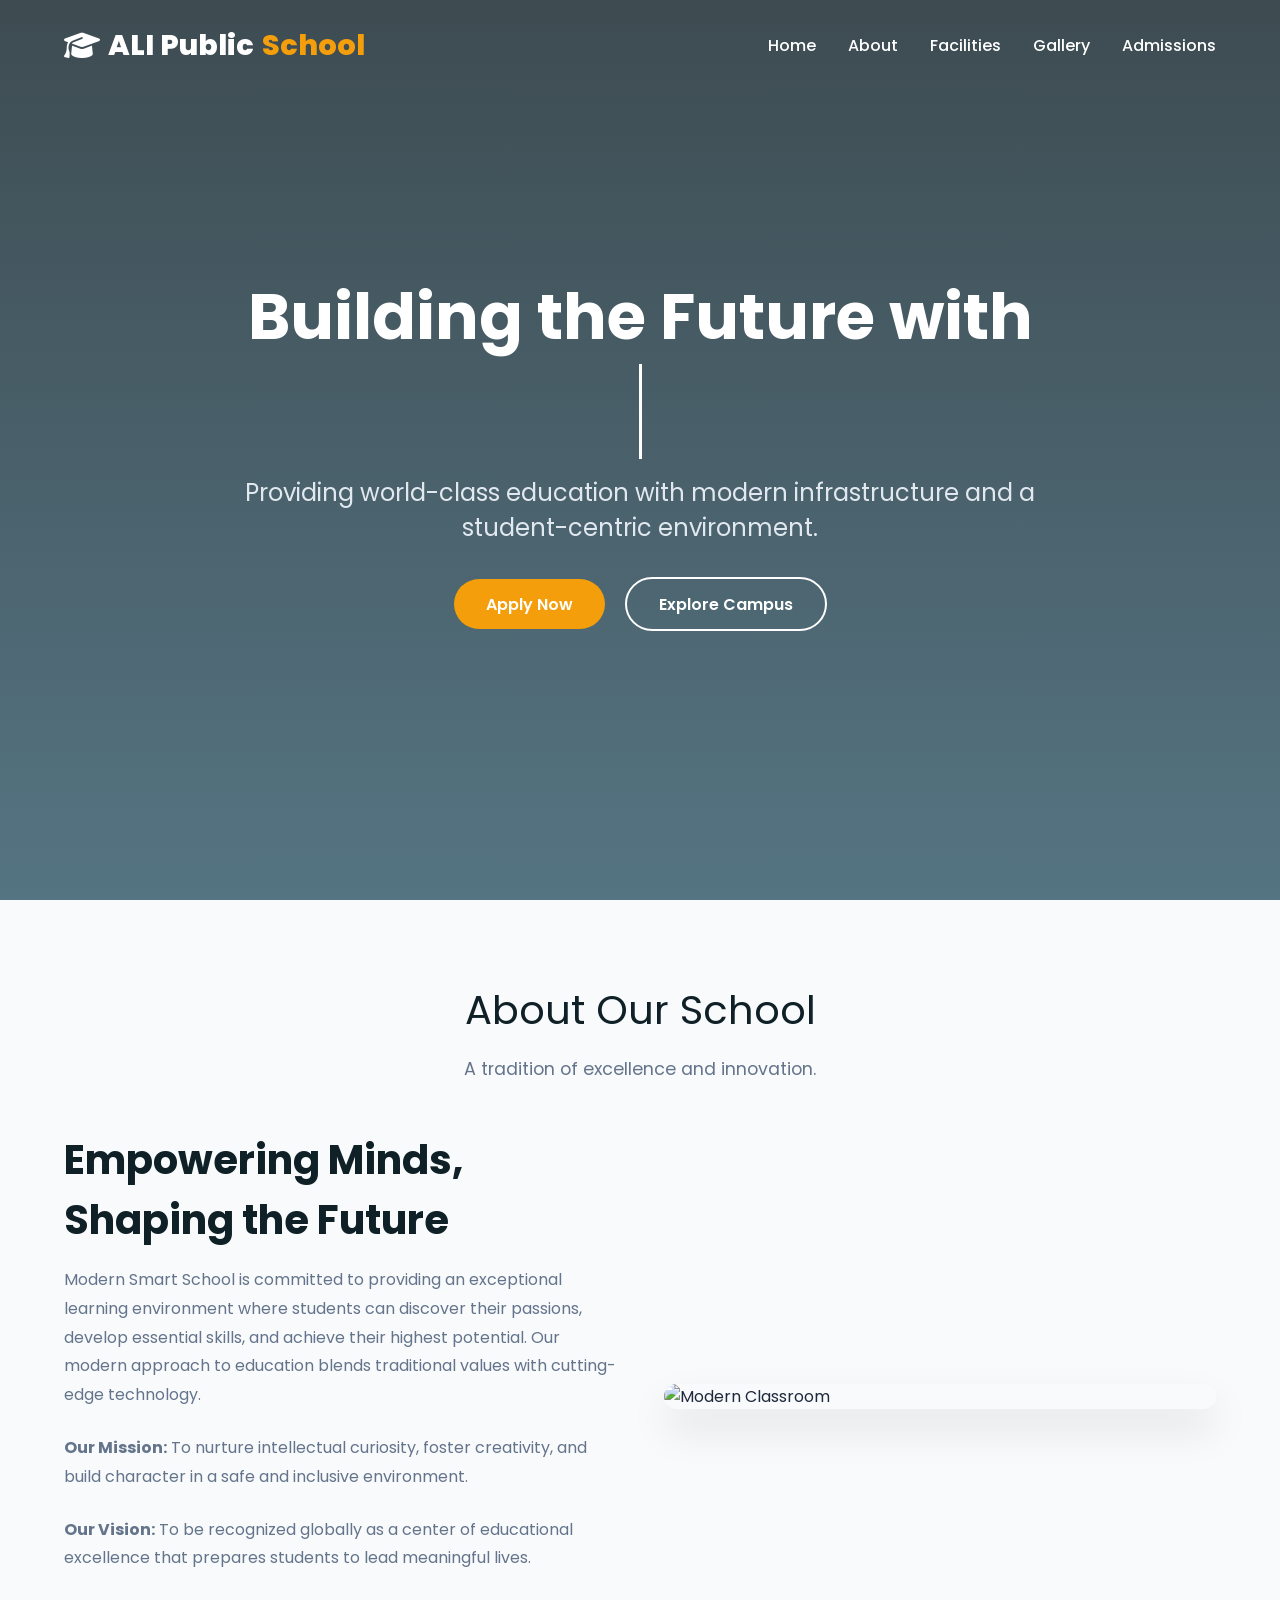
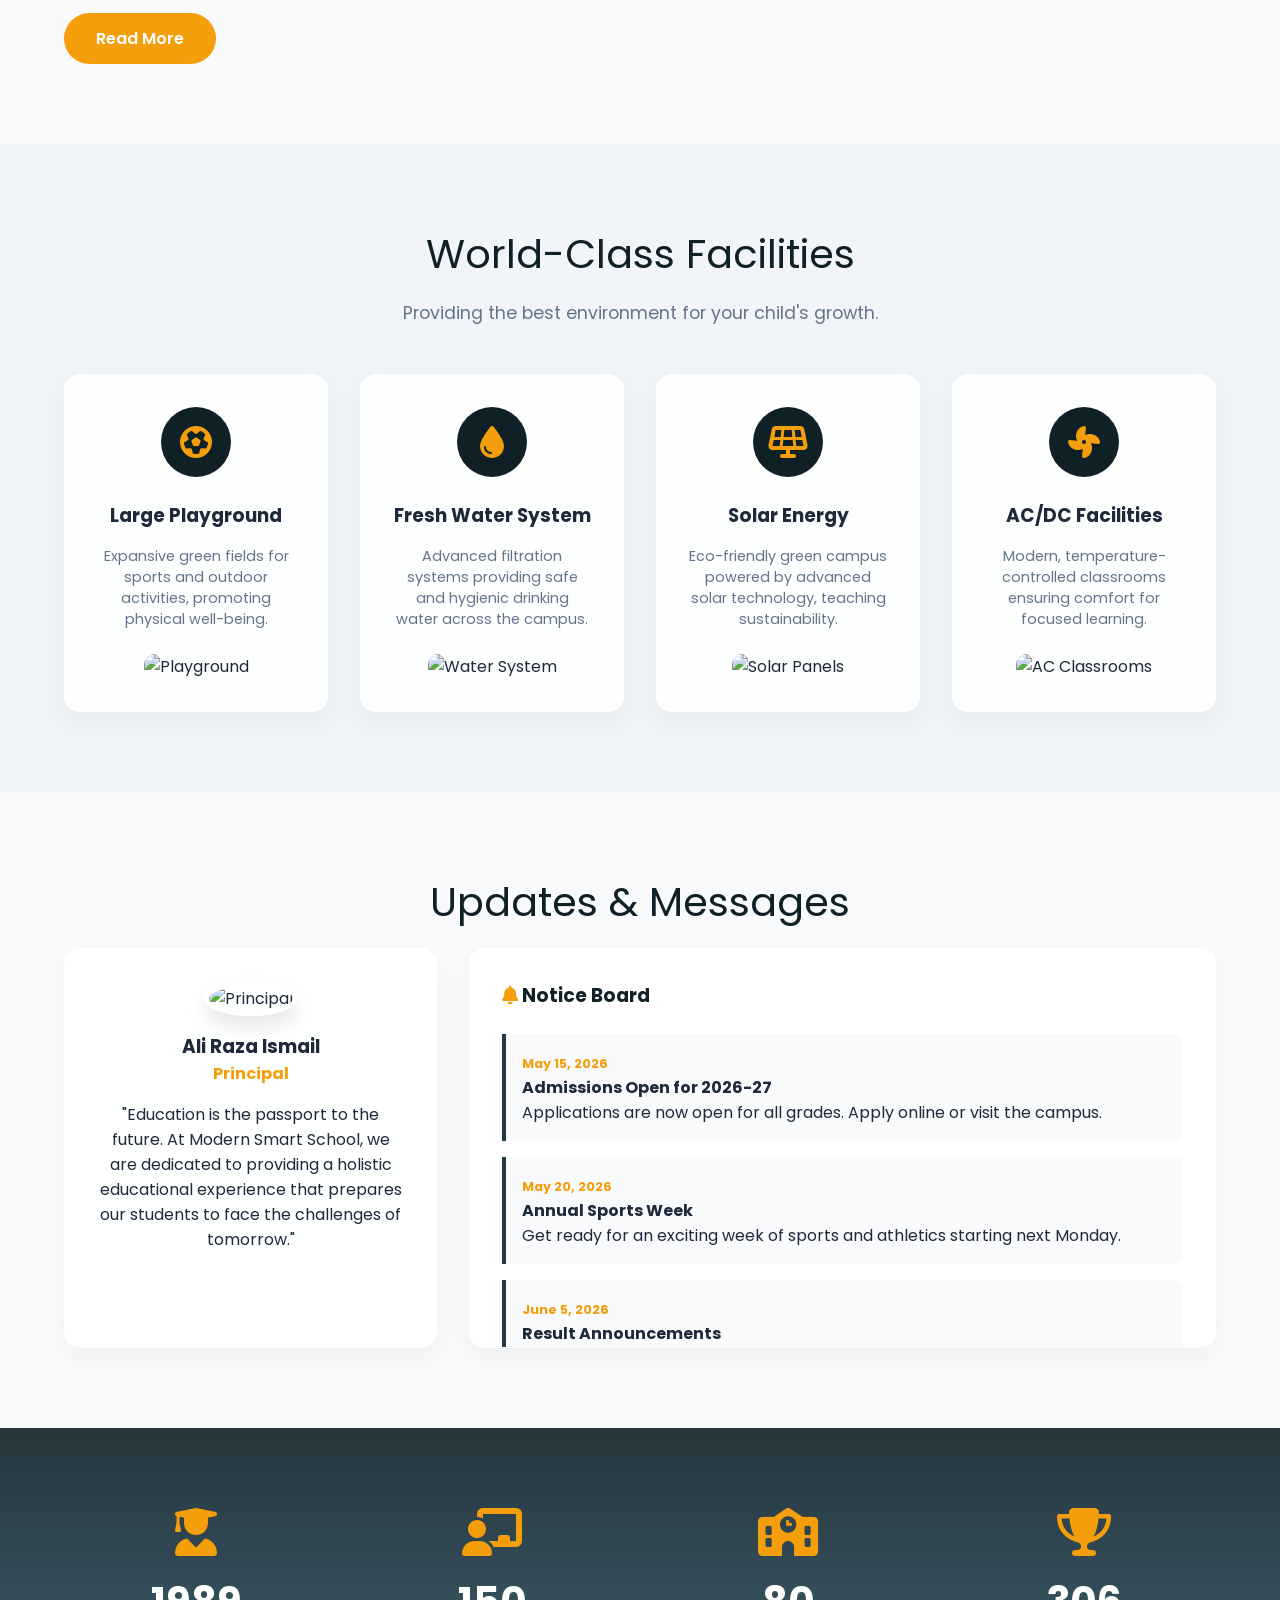
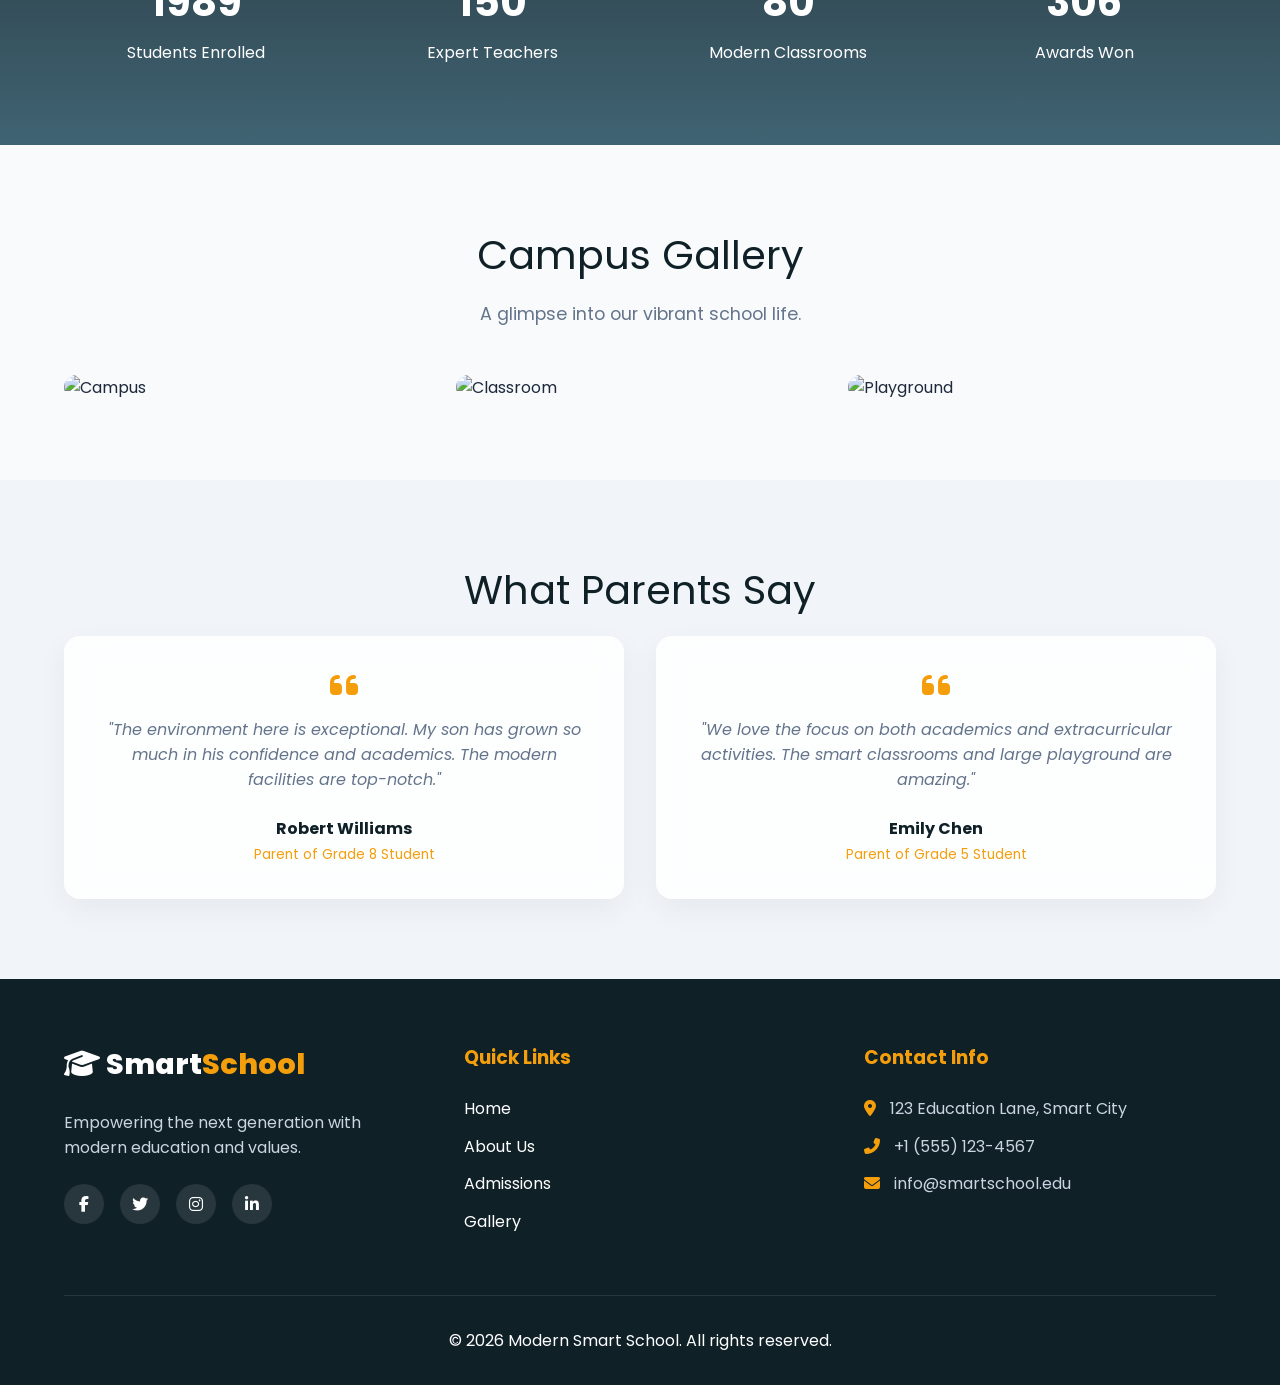
==== index.html @ f7641e7f "Add files via upload" ====
<!DOCTYPE html>
<html lang="en">
<head>
    <meta charset="UTF-8">
    <meta name="viewport" content="width=device-width, initial-scale=1.0">
    <title>Modern Smart School | Excellence in Education</title>
    <meta name="description" content="Welcome to Modern Smart School. We build the future with excellence, innovation, and leadership.">
    <!-- Font Awesome -->
    <link rel="stylesheet" href="https://cdnjs.cloudflare.com/ajax/libs/font-awesome/6.4.0/css/all.min.css">
    <!-- AOS Animation -->
    <link href="https://unpkg.com/aos@2.3.1/dist/aos.css" rel="stylesheet">
    <!-- Custom CSS -->
    <link rel="stylesheet" href="style.css">
</head>
<body>

    <!-- Header / Navbar  -->
    <header>
        <nav class="navbar">
            <a href="index.html" class="logo">
                <i class="fas fa-graduation-cap"></i> ALI Public<span>School</span>
            </a> 
            <ul class="nav-links">
                <li><a href="#home">Home</a></li>
                <li><a href="#about">About</a></li>
                <li><a href="#features">Facilities</a></li>
                <li><a href="#gallery">Gallery</a></li>
                <li><a href="admission.html">Admissions</a></li>
            </ul>
            <div class="hamburger">
                <i class="fas fa-bars"></i>
            </div>
        </nav>
    </header>
    <!-- Hero Section -->
    <section id="home" class="hero">
        <h1 data-aos="fade-up">Building the Future with <br> <span class="typed-text"></span><span class="cursor">&nbsp;</span></h1>
        <p data-aos="fade-up" data-aos-delay="200">Providing world-class education with modern infrastructure and a student-centric environment.</p>
        <div data-aos="fade-up" data-aos-delay="400">
            <a href="admission.html" class="btn-primary">Apply Now</a>
            <a href="#about" class="btn-outline">Explore Campus</a>
        </div>
    </section>

    <!-- About Section -->
    <section id="about">
        <div class="section-title" data-aos="fade-up">About Our School</div>
        <p class="section-subtitle" data-aos="fade-up">A tradition of excellence and innovation.</p>
        
        <div class="about-grid">
            <div class="about-content" data-aos="fade-right">
                <h2>Empowering Minds, Shaping the Future</h2>
                <p>Modern Smart School is committed to providing an exceptional learning environment where students can discover their passions, develop essential skills, and achieve their highest potential. Our modern approach to education blends traditional values with cutting-edge technology.</p>
                <p><strong>Our Mission:</strong> To nurture intellectual curiosity, foster creativity, and build character in a safe and inclusive environment.</p>
                <p><strong>Our Vision:</strong> To be recognized globally as a center of educational excellence that prepares students to lead meaningful lives.</p>
                <a href="#features" class="btn-primary" style="margin-top: 1rem;">Read More</a>
            </div>
            <div class="about-image" data-aos="fade-left">
                <img src="images/classroom.png" alt="Modern Classroom">
            </div>
        </div>
    </section>

    <!-- Features Section -->
    <section id="features" class="features">
        <div class="section-title" data-aos="fade-up">World-Class Facilities</div>
        <p class="section-subtitle" data-aos="fade-up">Providing the best environment for your child's growth.</p>
        
        <div class="features-grid">
            <div class="glass-card feature-card" data-aos="fade-up" data-aos-delay="100">
                <div class="feature-icon"><i class="fas fa-futbol"></i></div>
                <h3>Large Playground</h3>
                <p>Expansive green fields for sports and outdoor activities, promoting physical well-being.</p>
                <img src="images/playground.png" alt="Playground">
            </div>
            <div class="glass-card feature-card" data-aos="fade-up" data-aos-delay="200">
                <div class="feature-icon"><i class="fas fa-tint"></i></div>
                <h3>Fresh Water System</h3>
                <p>Advanced filtration systems providing safe and hygienic drinking water across the campus.</p>
                <img src="images/water.png" alt="Water System">
            </div>
            <div class="glass-card feature-card" data-aos="fade-up" data-aos-delay="300">
                <div class="feature-icon"><i class="fas fa-solar-panel"></i></div>
                <h3>Solar Energy</h3>
                <p>Eco-friendly green campus powered by advanced solar technology, teaching sustainability.</p>
                <img src="images/solar.png" alt="Solar Panels">
            </div>
            <div class="glass-card feature-card" data-aos="fade-up" data-aos-delay="400">
                <div class="feature-icon"><i class="fas fa-fan"></i></div>
                <h3>AC/DC Facilities</h3>
                <p>Modern, temperature-controlled classrooms ensuring comfort for focused learning.</p>
                <img src="images/classroom.png" alt="AC Classrooms">
            </div>
        </div>
    </section>

    <!-- Notices & Principal -->
    <section id="notices">
        <div class="section-title" data-aos="fade-up">Updates & Messages</div>
        
        <div class="notice-board-section">
            <div class="glass-card principal-msg" data-aos="fade-right">
                <img src="images/pri.jpg" alt="Principal">
                <h3>Ali Raza Ismail </h3>
                <p style="color: var(--gold-highlight); font-weight: bold; margin-bottom: 1rem;">Principal</p>
                <p>"Education is the passport to the future. At Modern Smart School, we are dedicated to providing a holistic educational experience that prepares our students to face the challenges of tomorrow."</p>
            </div>
            
            <div class="glass-card notices" data-aos="fade-left">
                <h3 style="margin-bottom: 1.5rem; color: var(--primary-dark);"><i class="fas fa-bell" style="color: var(--gold-highlight);"></i> Notice Board</h3>
                <div class="notice-list">
                    <div class="notice-item">
                        <span class="notice-date">May 15, 2026</span>
                        <h4>Admissions Open for 2026-27</h4>
                        <p>Applications are now open for all grades. Apply online or visit the campus.</p>
                    </div>
                    <div class="notice-item">
                        <span class="notice-date">May 20, 2026</span>
                        <h4>Annual Sports Week</h4>
                        <p>Get ready for an exciting week of sports and athletics starting next Monday.</p>
                    </div>
                    <div class="notice-item">
                        <span class="notice-date">June 5, 2026</span>
                        <h4>Result Announcements</h4>
                        <p>Final term results will be declared online on the student portal.</p>
                    </div>
                    <div class="notice-item">
                        <span class="notice-date">June 10, 2026</span>
                        <h4>Parent-Teacher Meeting</h4>
                        <p>Mandatory PTM for all grades. Schedule will be emailed shortly.</p>
                    </div>
                    <div class="notice-item">
                        <span class="notice-date">July 1, 2026</span>
                        <h4>Summer Holidays Begin</h4>
                        <p>School will remain closed for summer vacation. Enjoy your break!</p>
                    </div>
                </div>
            </div>
        </div>
    </section>

    <!-- Stats Section -->
    <section class="stats">
        <div class="stat-box" data-aos="zoom-in" data-aos-delay="100">
            <i class="fas fa-user-graduate"></i>
            <h3 class="counter" data-target="2500">0</h3>
            <p>Students Enrolled</p>
        </div>
        <div class="stat-box" data-aos="zoom-in" data-aos-delay="200">
            <i class="fas fa-chalkboard-teacher"></i>
            <h3 class="counter" data-target="150">0</h3>
            <p>Expert Teachers</p>
        </div>
        <div class="stat-box" data-aos="zoom-in" data-aos-delay="300">
            <i class="fas fa-school"></i>
            <h3 class="counter" data-target="80">0</h3>
            <p>Modern Classrooms</p>
        </div>
        <div class="stat-box" data-aos="zoom-in" data-aos-delay="400">
            <i class="fas fa-trophy"></i>
            <h3 class="counter" data-target="350">0</h3>
            <p>Awards Won</p>
        </div>
    </section>

    <!-- Gallery -->
    <section id="gallery">
        <div class="section-title" data-aos="fade-up">Campus Gallery</div>
        <p class="section-subtitle" data-aos="fade-up">A glimpse into our vibrant school life.</p>
        
        <div class="gallery-grid">
            <div class="gallery-item" data-aos="zoom-in" data-aos-delay="100">
                <img src="images/hero.png" alt="Campus">
                <div class="gallery-overlay"><i class="fas fa-search-plus"></i></div>
            </div>
            <div class="gallery-item" data-aos="zoom-in" data-aos-delay="200">
                <img src="images/classroom.png" alt="Classroom">
                <div class="gallery-overlay"><i class="fas fa-search-plus"></i></div>
            </div>
            <div class="gallery-item" data-aos="zoom-in" data-aos-delay="300">
                <img src="images/playground.png" alt="Playground">
                <div class="gallery-overlay"><i class="fas fa-search-plus"></i></div>
            </div>
        </div>
    </section>

    <!-- Testimonials -->
    <section class="testimonials">
        <div class="section-title" data-aos="fade-up">What Parents Say</div>
        <div class="features-grid">
            <div class="glass-card testimonial-card" data-aos="fade-up" data-aos-delay="100">
                <i class="fas fa-quote-left" style="font-size: 2rem; color: var(--gold-highlight); margin-bottom: 1rem;"></i>
                <p class="testimonial-text">"The environment here is exceptional. My son has grown so much in his confidence and academics. The modern facilities are top-notch."</p>
                <div class="testimonial-author">
                    <h4>Robert Williams</h4>
                    <span>Parent of Grade 8 Student</span>
                </div>
            </div>
            <div class="glass-card testimonial-card" data-aos="fade-up" data-aos-delay="200">
                <i class="fas fa-quote-left" style="font-size: 2rem; color: var(--gold-highlight); margin-bottom: 1rem;"></i>
                <p class="testimonial-text">"We love the focus on both academics and extracurricular activities. The smart classrooms and large playground are amazing."</p>
                <div class="testimonial-author">
                    <h4>Emily Chen</h4>
                    <span>Parent of Grade 5 Student</span>
                </div>
            </div>
        </div>
    </section>

    <!-- Footer -->
    <footer>
        <div class="footer-grid">
            <div class="footer-col">
                <a href="#" class="logo" style="margin-bottom: 1.5rem; display: inline-block;">
                    <i class="fas fa-graduation-cap"></i> Smart<span>School</span>
                </a>
                <p style="color: #cbd5e1; margin-bottom: 1.5rem;">Empowering the next generation with modern education and values.</p>
                <div class="social-links">
                    <a href="#"><i class="fab fa-facebook-f"></i></a>
                    <a href="#"><i class="fab fa-twitter"></i></a>
                    <a href="#"><i class="fab fa-instagram"></i></a>
                    <a href="#"><i class="fab fa-linkedin-in"></i></a>
                </div>
            </div>
            <div class="footer-col">
                <h3>Quick Links</h3>
                <ul>
                    <li><a href="#home">Home</a></li>
                    <li><a href="#about">About Us</a></li>
                    <li><a href="admission.html">Admissions</a></li>
                    <li><a href="#gallery">Gallery</a></li>
                </ul>
            </div>
            <div class="footer-col">
                <h3>Contact Info</h3>
                <ul style="color: #cbd5e1;">
                    <li><i class="fas fa-map-marker-alt" style="margin-right: 10px; color: var(--gold-highlight);"></i> 123 Education Lane, Smart City</li>
                    <li><i class="fas fa-phone-alt" style="margin-right: 10px; color: var(--gold-highlight);"></i> +1 (555) 123-4567</li>
                    <li><i class="fas fa-envelope" style="margin-right: 10px; color: var(--gold-highlight);"></i> info@smartschool.edu</li>
                </ul>
            </div>
        </div>
        <div class="footer-bottom">
            <p>&copy; 2026 Modern Smart School. All rights reserved.</p>
        </div>
    </footer>

    <!-- Scripts -->
    <script src="https://unpkg.com/aos@2.3.1/dist/aos.js"></script>
    <script>AOS.init({ duration: 800, once: true });</script>
    <script src="script.js"></script>
</body>
</html>
---- style.css ----
@import url('https://fonts.googleapis.com/css2?family=Poppins:wght@300;400;500;600;700;800&display=swap');

:root {
  --primary-dark: #0f2027;
  --primary-blue: #203a43;
  --accent-sky: #2c5364;
  --text-light: #ffffff;
  --text-gray: #e2e8f0;
  --soft-gray: #f8fafc;
  --dark-text: #1e293b;
  --gold-highlight: #f59e0b;
  --glass-bg: rgba(255, 255, 255, 0.1);
  --glass-border: rgba(255, 255, 255, 0.2);
  --glass-shadow: 0 8px 32px 0 rgba(0, 0, 0, 0.37);
  --glass-blur: blur(10px);
}

* {
  margin: 0;
  padding: 0;
  box-sizing: border-box;
  font-family: 'Poppins', sans-serif;
  scroll-behavior: smooth;
}

body {
  background-color: var(--soft-gray);
  color: var(--dark-text);
  overflow-x: hidden;
}

/* Typography & Utils */
h1, h2, h3, h4, h5, h6 { font-weight: 700; }
a { text-decoration: none; color: inherit; }
ul { list-style: none; }

.section-title {
  text-align: center;
  font-size: 2.5rem;
  margin-bottom: 1rem;
  color: var(--primary-dark);
}
.section-subtitle {
  text-align: center;
  color: #64748b;
  margin-bottom: 3rem;
  font-size: 1.1rem;
}

/* Glassmorphism Classes */
.glass {
  background: var(--glass-bg);
  backdrop-filter: var(--glass-blur);
  -webkit-backdrop-filter: var(--glass-blur);
  border: 1px solid var(--glass-border);
  box-shadow: var(--glass-shadow);
}
.glass-card {
  background: rgba(255, 255, 255, 0.85);
  backdrop-filter: blur(15px);
  border-radius: 1rem;
  border: 1px solid rgba(255, 255, 255, 0.5);
  box-shadow: 0 10px 30px rgba(0, 0, 0, 0.05);
  transition: transform 0.3s ease, box-shadow 0.3s ease;
}
.glass-card:hover {
  transform: translateY(-10px);
  box-shadow: 0 20px 40px rgba(0, 0, 0, 0.1);
}

/* Navbar */
header {
  position: fixed;
  top: 0; left: 0; width: 100%;
  z-index: 1000;
  transition: 0.3s;
}
header.scrolled {
  background: rgba(15, 32, 39, 0.95);
  backdrop-filter: blur(10px);
  box-shadow: 0 4px 20px rgba(0,0,0,0.2);
}
.navbar {
  display: flex;
  justify-content: space-between;
  align-items: center;
  padding: 1.5rem 5%;
  color: white;
}
.logo {
  font-size: 1.8rem;
  font-weight: 800;
  color: white;
  display: flex;
  align-items: center;
  gap: 0.5rem;
}
.logo span { color: var(--gold-highlight); }
.nav-links {
  display: flex;
  gap: 2rem;
}
.nav-links a {
  position: relative;
  font-weight: 500;
  transition: 0.3s;
}
.nav-links a::after {
  content: '';
  position: absolute;
  width: 0; height: 2px;
  bottom: -5px; left: 0;
  background-color: var(--gold-highlight);
  transition: 0.3s;
}
.nav-links a:hover::after { width: 100%; }
.nav-links a:hover { color: var(--gold-highlight); }
.hamburger { display: none; cursor: pointer; font-size: 1.5rem; }

/* Hero Section */
.hero {
  height: 100vh;
  background: linear-gradient(rgba(15, 32, 39, 0.8), rgba(44, 83, 100, 0.8)), url('images/hero.png') center/cover;
  display: flex;
  flex-direction: column;
  justify-content: center;
  align-items: center;
  text-align: center;
  color: white;
  padding: 0 20px;
}
.hero h1 {
  font-size: 4rem;
  margin-bottom: 1rem;
}
.hero p {
  font-size: 1.5rem;
  margin-bottom: 2rem;
  color: var(--text-gray);
  max-width: 800px;
}
.btn-primary {
  padding: 0.8rem 2rem;
  background-color: var(--gold-highlight);
  color: white;
  border-radius: 50px;
  font-weight: 600;
  display: inline-block;
  transition: 0.3s;
  border: none;
  cursor: pointer;
}
.btn-primary:hover {
  background-color: #d97706;
  transform: scale(1.05);
  box-shadow: 0 10px 20px rgba(245, 158, 11, 0.4);
}
.btn-outline {
  padding: 0.8rem 2rem;
  background: transparent;
  color: white;
  border: 2px solid white;
  border-radius: 50px;
  font-weight: 600;
  display: inline-block;
  transition: 0.3s;
  margin-left: 1rem;
}
.btn-outline:hover {
  background: white;
  color: var(--primary-dark);
}

/* Sections */
section { padding: 5rem 5%; }

/* About Section */
.about-grid {
  display: grid;
  grid-template-columns: 1fr 1fr;
  gap: 3rem;
  align-items: center;
}
.about-content h2 { color: var(--primary-dark); font-size: 2.5rem; margin-bottom: 1rem; }
.about-content p { color: #64748b; line-height: 1.8; margin-bottom: 1.5rem; }
.about-image { border-radius: 20px; overflow: hidden; box-shadow: 0 20px 40px rgba(0,0,0,0.1); }
.about-image img { width: 100%; height: auto; display: block; transition: 0.5s; }
.about-image:hover img { transform: scale(1.05); }

/* Features */
.features { background: #f1f5f9; }
.features-grid {
  display: grid;
  grid-template-columns: repeat(auto-fit, minmax(250px, 1fr));
  gap: 2rem;
}
.feature-card { padding: 2rem; text-align: center; }
.feature-icon {
  width: 70px; height: 70px;
  background: var(--primary-dark);
  color: var(--gold-highlight);
  border-radius: 50%;
  display: flex; align-items: center; justify-content: center;
  font-size: 2rem;
  margin: 0 auto 1.5rem;
  transition: 0.3s;
}
.feature-card:hover .feature-icon {
  transform: rotateY(180deg);
  background: var(--gold-highlight);
  color: white;
}
.feature-card h3 { margin-bottom: 1rem; }
.feature-card p { color: #64748b; font-size: 0.9rem; }
.feature-card img {
  width: 100%; height: 150px; object-fit: cover;
  border-radius: 10px; margin-top: 1.5rem;
}

/* Notice Board */
.notice-board-section {
  display: grid; grid-template-columns: 1fr 2fr; gap: 2rem;
}
.principal-msg { padding: 2rem; text-align: center; }
.principal-msg img {
  width: 150px; height: 150px; border-radius: 50%;
  object-fit: cover; margin-bottom: 1rem; border: 5px solid white; box-shadow: 0 10px 20px rgba(0,0,0,0.1);
}
.notices { background: white; padding: 2rem; border-radius: 1rem; box-shadow: 0 10px 30px rgba(0,0,0,0.05); overflow: hidden; height: 400px; }
.notice-list {
  display: flex; flex-direction: column; gap: 1rem;
  animation: scrollUp 15s linear infinite;
}
.notice-list:hover { animation-play-state: paused; }
.notice-item {
  padding: 1rem; border-left: 4px solid var(--primary-blue);
  background: #f8fafc; border-radius: 0 8px 8px 0;
}
.notice-date { font-size: 0.8rem; color: var(--gold-highlight); font-weight: bold; }

/* Stats */
.stats {
  background: linear-gradient(rgba(15, 32, 39, 0.9), rgba(44, 83, 100, 0.9)), url('images/hero.png') fixed center/cover;
  color: white;
  display: grid;
  grid-template-columns: repeat(auto-fit, minmax(200px, 1fr));
  gap: 2rem;
  text-align: center;
}
.stat-box i { font-size: 3rem; color: var(--gold-highlight); margin-bottom: 1rem; }
.stat-box h3 { font-size: 2.5rem; margin-bottom: 0.5rem; }

/* Gallery */
.gallery-grid {
  display: grid;
  grid-template-columns: repeat(auto-fit, minmax(300px, 1fr));
  gap: 1.5rem;
}
.gallery-item {
  position: relative; overflow: hidden; border-radius: 15px; cursor: pointer;
}
.gallery-item img { width: 100%; height: 250px; object-fit: cover; transition: 0.5s; }
.gallery-overlay {
  position: absolute; top: 0; left: 0; width: 100%; height: 100%;
  background: rgba(15, 32, 39, 0.7);
  display: flex; align-items: center; justify-content: center;
  opacity: 0; transition: 0.5s;
}
.gallery-overlay i { color: white; font-size: 2rem; transform: scale(0); transition: 0.5s; }
.gallery-item:hover img { transform: scale(1.1); }
.gallery-item:hover .gallery-overlay { opacity: 1; }
.gallery-item:hover .gallery-overlay i { transform: scale(1); }

/* Testimonials */
.testimonials { background: #f1f5f9; }
.testimonial-card { padding: 2rem; text-align: center; }
.testimonial-text { font-style: italic; color: #64748b; margin-bottom: 1.5rem; }
.testimonial-author h4 { color: var(--primary-dark); }
.testimonial-author span { font-size: 0.85rem; color: var(--gold-highlight); }

/* Footer */
footer {
  background: var(--primary-dark);
  color: white;
  padding: 4rem 5% 2rem;
}
.footer-grid {
  display: grid;
  grid-template-columns: repeat(auto-fit, minmax(250px, 1fr));
  gap: 3rem;
  margin-bottom: 3rem;
}
.footer-col h3 { color: var(--gold-highlight); margin-bottom: 1.5rem; }
.footer-col ul li { margin-bottom: 0.8rem; }
.footer-col ul li a:hover { color: var(--gold-highlight); padding-left: 5px; }
.footer-bottom {
  text-align: center; padding-top: 2rem; border-top: 1px solid rgba(255,255,255,0.1);
}
.social-links { display: flex; gap: 1rem; }
.social-links a {
  width: 40px; height: 40px; border-radius: 50%;
  background: rgba(255,255,255,0.1); display: flex; align-items: center; justify-content: center;
  transition: 0.3s;
}
.social-links a:hover { background: var(--gold-highlight); transform: translateY(-5px); }

/* Animations */
@keyframes scrollUp { 0% { transform: translateY(100%); } 100% { transform: translateY(-100%); } }
.cursor { display: inline-block; width: 3px; background-color: white; animation: blink 1s infinite; }
@keyframes blink { 0%, 100% { opacity: 1; } 50% { opacity: 0; } }

/* Admission Form */
.admission-hero {
  height: 40vh;
  background: linear-gradient(rgba(15, 32, 39, 0.9), rgba(44, 83, 100, 0.9)), url('images/hero.png') center/cover;
  display: flex; align-items: center; justify-content: center;
  color: white; text-align: center;
}
.form-container {
  max-width: 800px; margin: -50px auto 5rem;
  position: relative; z-index: 10;
  padding: 3rem;
}
.form-grid { display: grid; grid-template-columns: 1fr 1fr; gap: 1.5rem; }
.form-group { display: flex; flex-direction: column; gap: 0.5rem; }
.form-group.full-width { grid-column: 1 / -1; }
.form-group label { font-weight: 500; font-size: 0.9rem; color: var(--primary-dark); }
.form-control {
  padding: 0.8rem 1rem; border: 1px solid #cbd5e1; border-radius: 8px;
  background: #f8fafc; font-family: inherit; transition: 0.3s;
}
.form-control:focus { outline: none; border-color: var(--primary-blue); box-shadow: 0 0 0 3px rgba(32, 58, 67, 0.1); background: white; }
.form-submit { margin-top: 1.5rem; width: 100%; font-size: 1.1rem; }

/* Responsive */
@media (max-width: 768px) {
  .nav-links {
    position: absolute; top: 100%; left: 0; width: 100%;
    background: var(--primary-dark); flex-direction: column;
    padding: 2rem; text-align: center; gap: 1.5rem;
    clip-path: circle(0 at 100% 0); transition: 0.5s;
  }
  .nav-links.active { clip-path: circle(150% at 100% 0); }
  .hamburger { display: block; }
  .hero h1 { font-size: 2.5rem; }
  .about-grid, .notice-board-section { grid-template-columns: 1fr; }
  .form-grid { grid-template-columns: 1fr; }
  .btn-outline { margin-left: 0; margin-top: 1rem; }
  .form-container { padding: 2rem; margin: -50px 20px 5rem; }
}
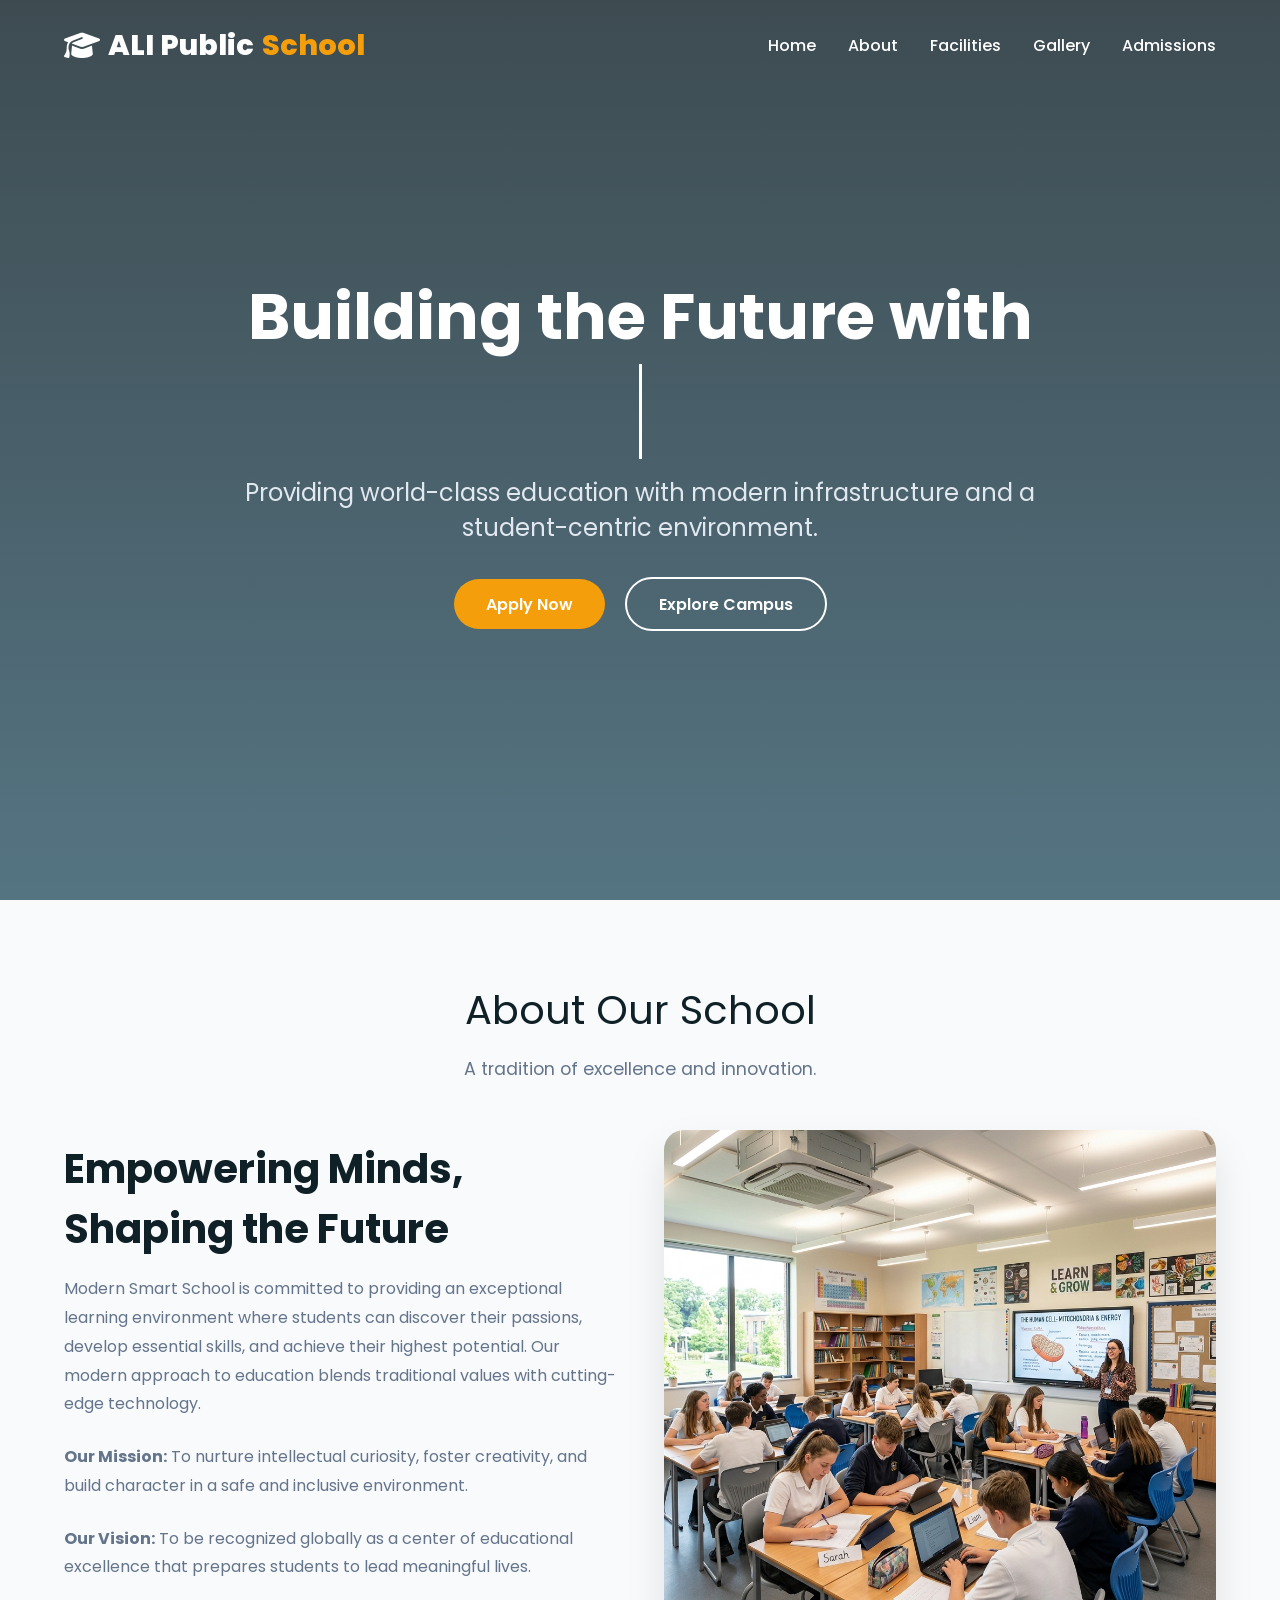
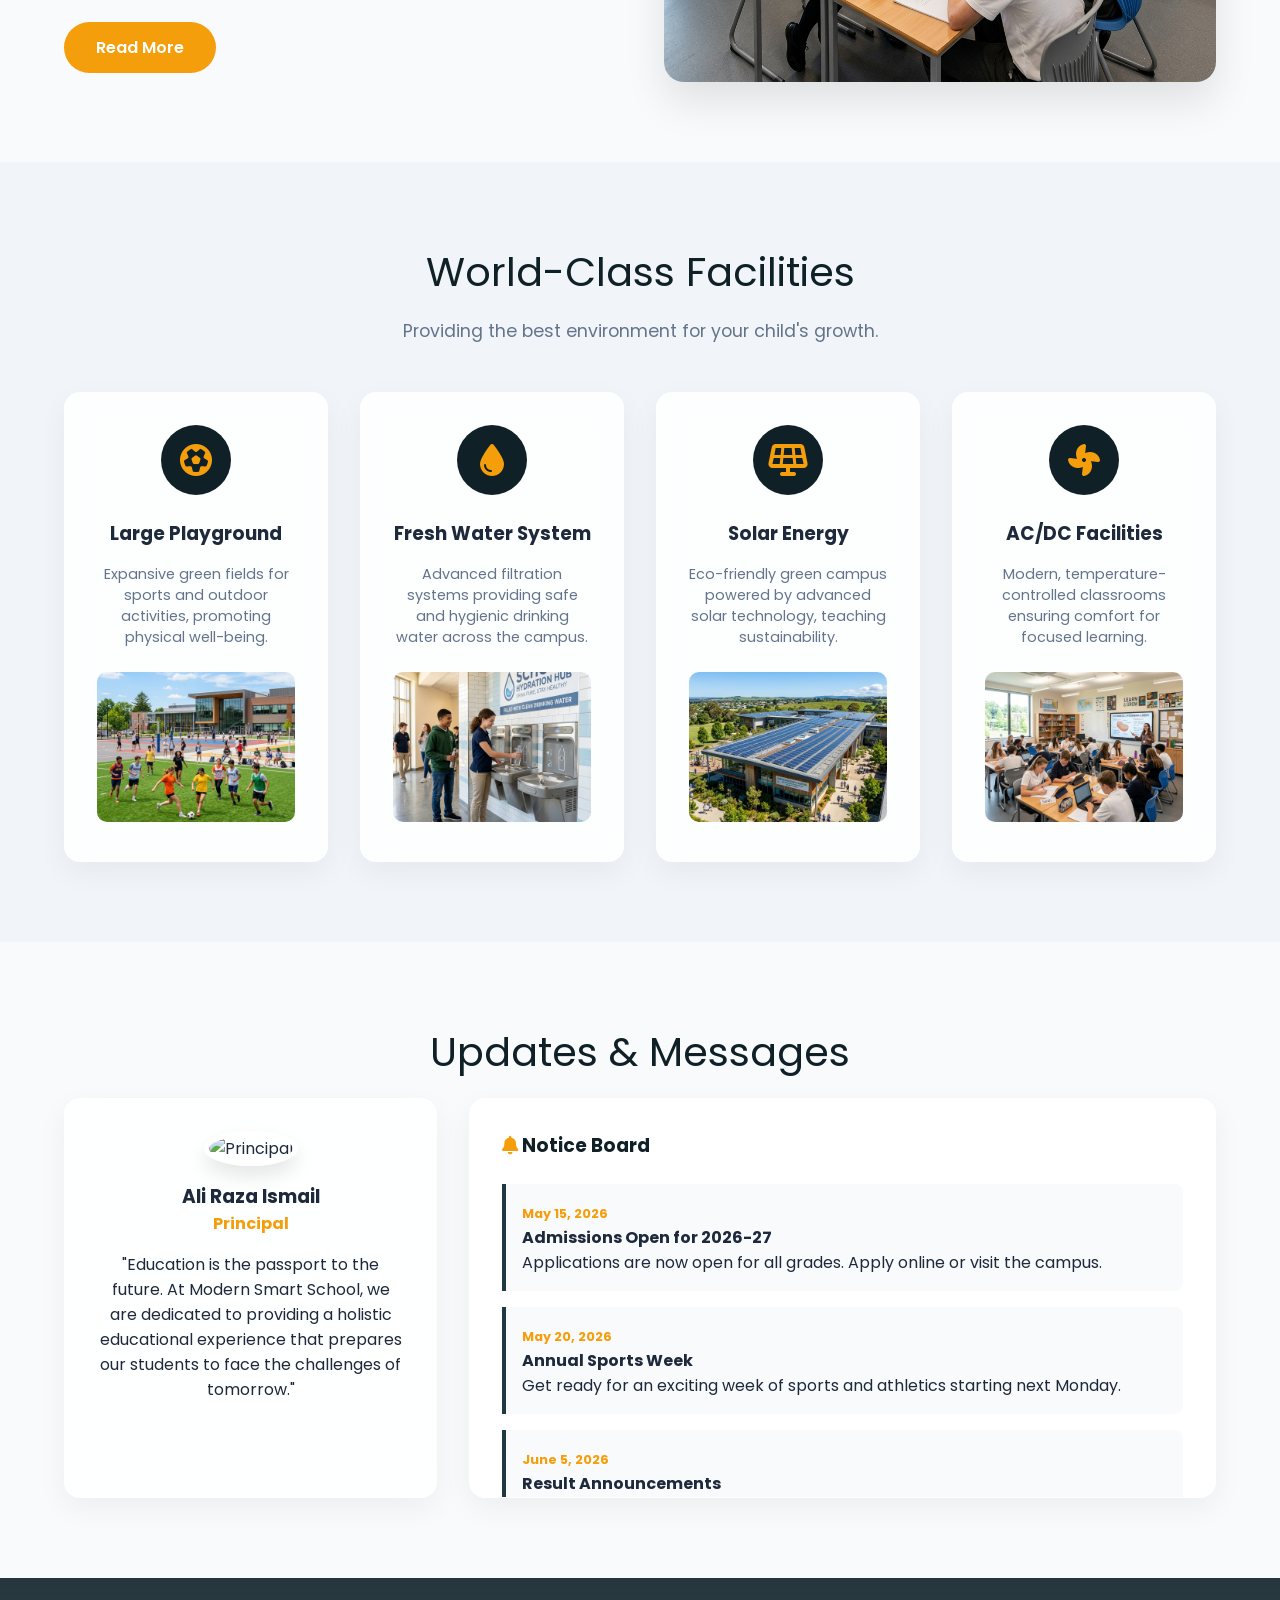
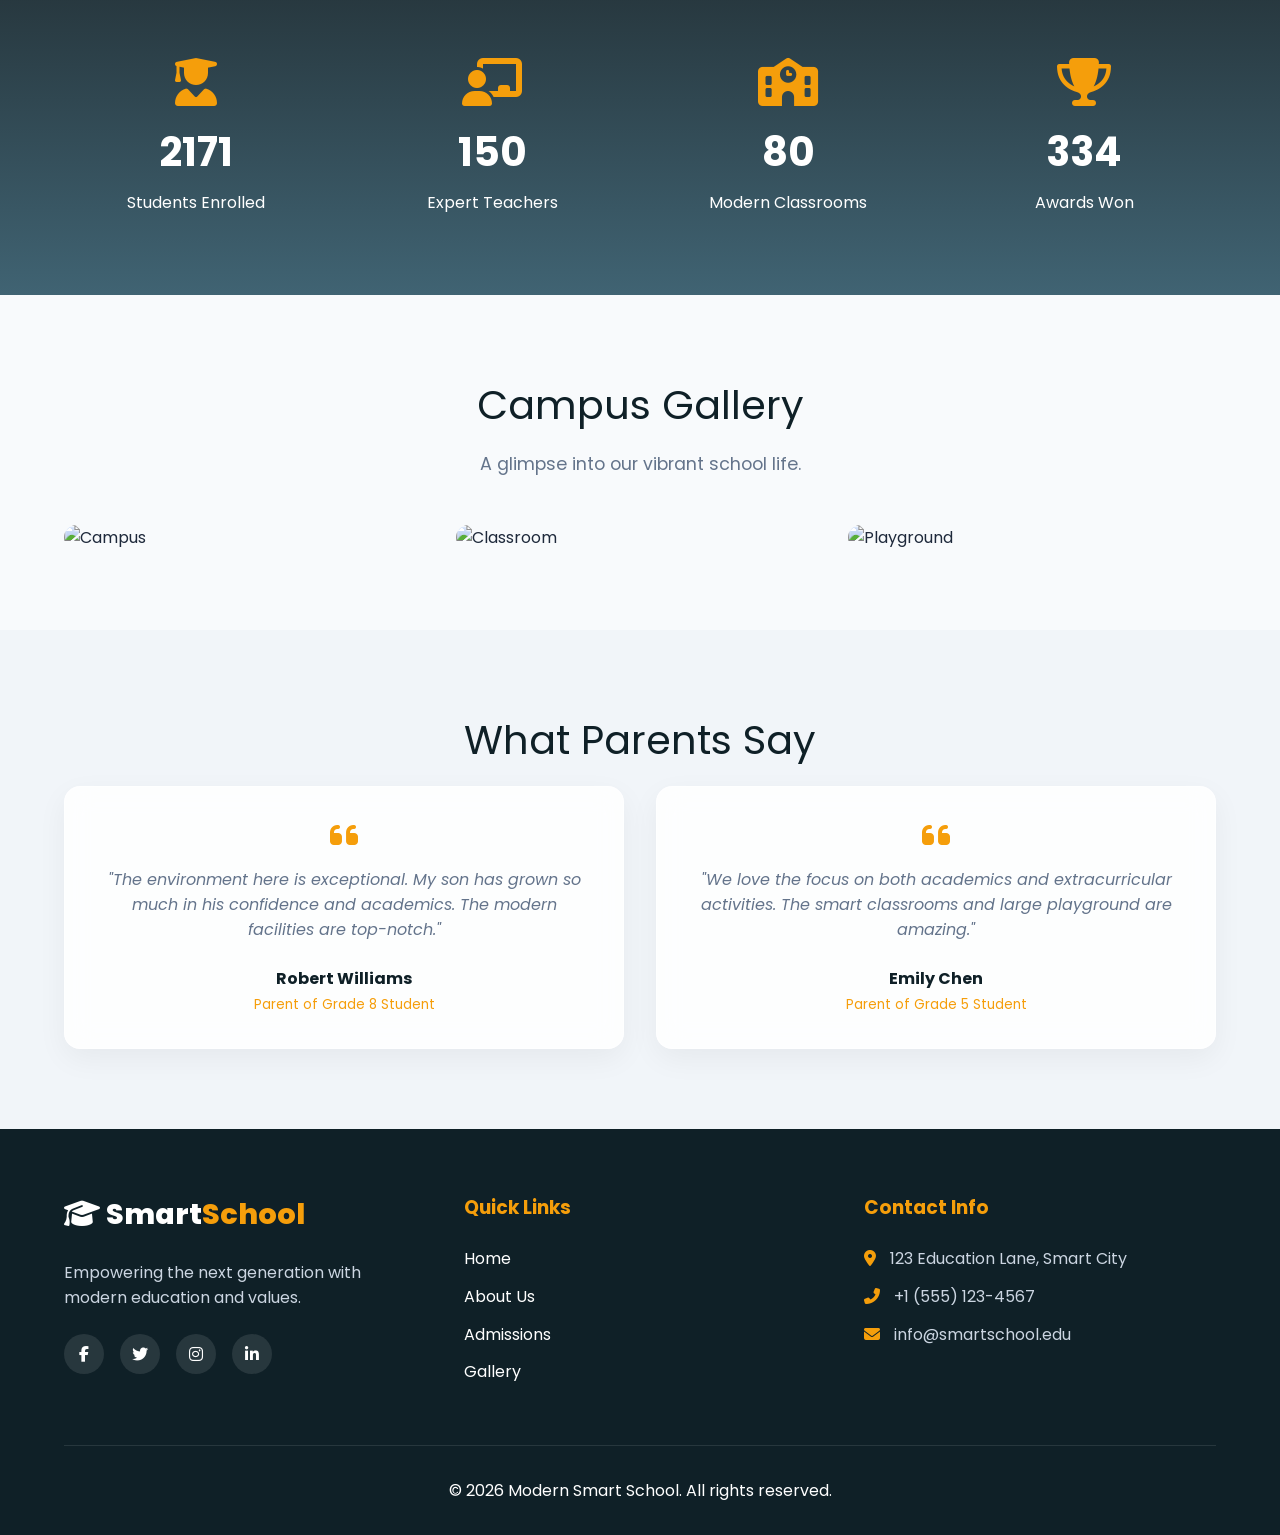
==== commit 2af45f65: "Update index.html" ====
--- a/index.html
+++ b/index.html
@@ -56,7 +56,7 @@
                 <a href="#features" class="btn-primary" style="margin-top: 1rem;">Read More</a>
             </div>
             <div class="about-image" data-aos="fade-left">
-                <img src="images/classroom.png" alt="Modern Classroom">
+                <img src="classroom.png" alt="Modern Classroom">
             </div>
         </div>
     </section>
@@ -71,25 +71,25 @@
                 <div class="feature-icon"><i class="fas fa-futbol"></i></div>
                 <h3>Large Playground</h3>
                 <p>Expansive green fields for sports and outdoor activities, promoting physical well-being.</p>
-                <img src="images/playground.png" alt="Playground">
+                <img src="playground.png" alt="Playground">
             </div>
             <div class="glass-card feature-card" data-aos="fade-up" data-aos-delay="200">
                 <div class="feature-icon"><i class="fas fa-tint"></i></div>
                 <h3>Fresh Water System</h3>
                 <p>Advanced filtration systems providing safe and hygienic drinking water across the campus.</p>
-                <img src="images/water.png" alt="Water System">
+                <img src="water.png" alt="Water System">
             </div>
             <div class="glass-card feature-card" data-aos="fade-up" data-aos-delay="300">
                 <div class="feature-icon"><i class="fas fa-solar-panel"></i></div>
                 <h3>Solar Energy</h3>
                 <p>Eco-friendly green campus powered by advanced solar technology, teaching sustainability.</p>
-                <img src="images/solar.png" alt="Solar Panels">
+                <img src="solar.png" alt="Solar Panels">
             </div>
             <div class="glass-card feature-card" data-aos="fade-up" data-aos-delay="400">
                 <div class="feature-icon"><i class="fas fa-fan"></i></div>
                 <h3>AC/DC Facilities</h3>
                 <p>Modern, temperature-controlled classrooms ensuring comfort for focused learning.</p>
-                <img src="images/classroom.png" alt="AC Classrooms">
+                <img src="classroom.png" alt="AC Classrooms">
             </div>
         </div>
     </section>
@@ -100,7 +100,7 @@
         
         <div class="notice-board-section">
             <div class="glass-card principal-msg" data-aos="fade-right">
-                <img src="images/pri.jpg" alt="Principal">
+                <img src="pri.jpg" alt="Principal">
                 <h3>Ali Raza Ismail </h3>
                 <p style="color: var(--gold-highlight); font-weight: bold; margin-bottom: 1rem;">Principal</p>
                 <p>"Education is the passport to the future. At Modern Smart School, we are dedicated to providing a holistic educational experience that prepares our students to face the challenges of tomorrow."</p>
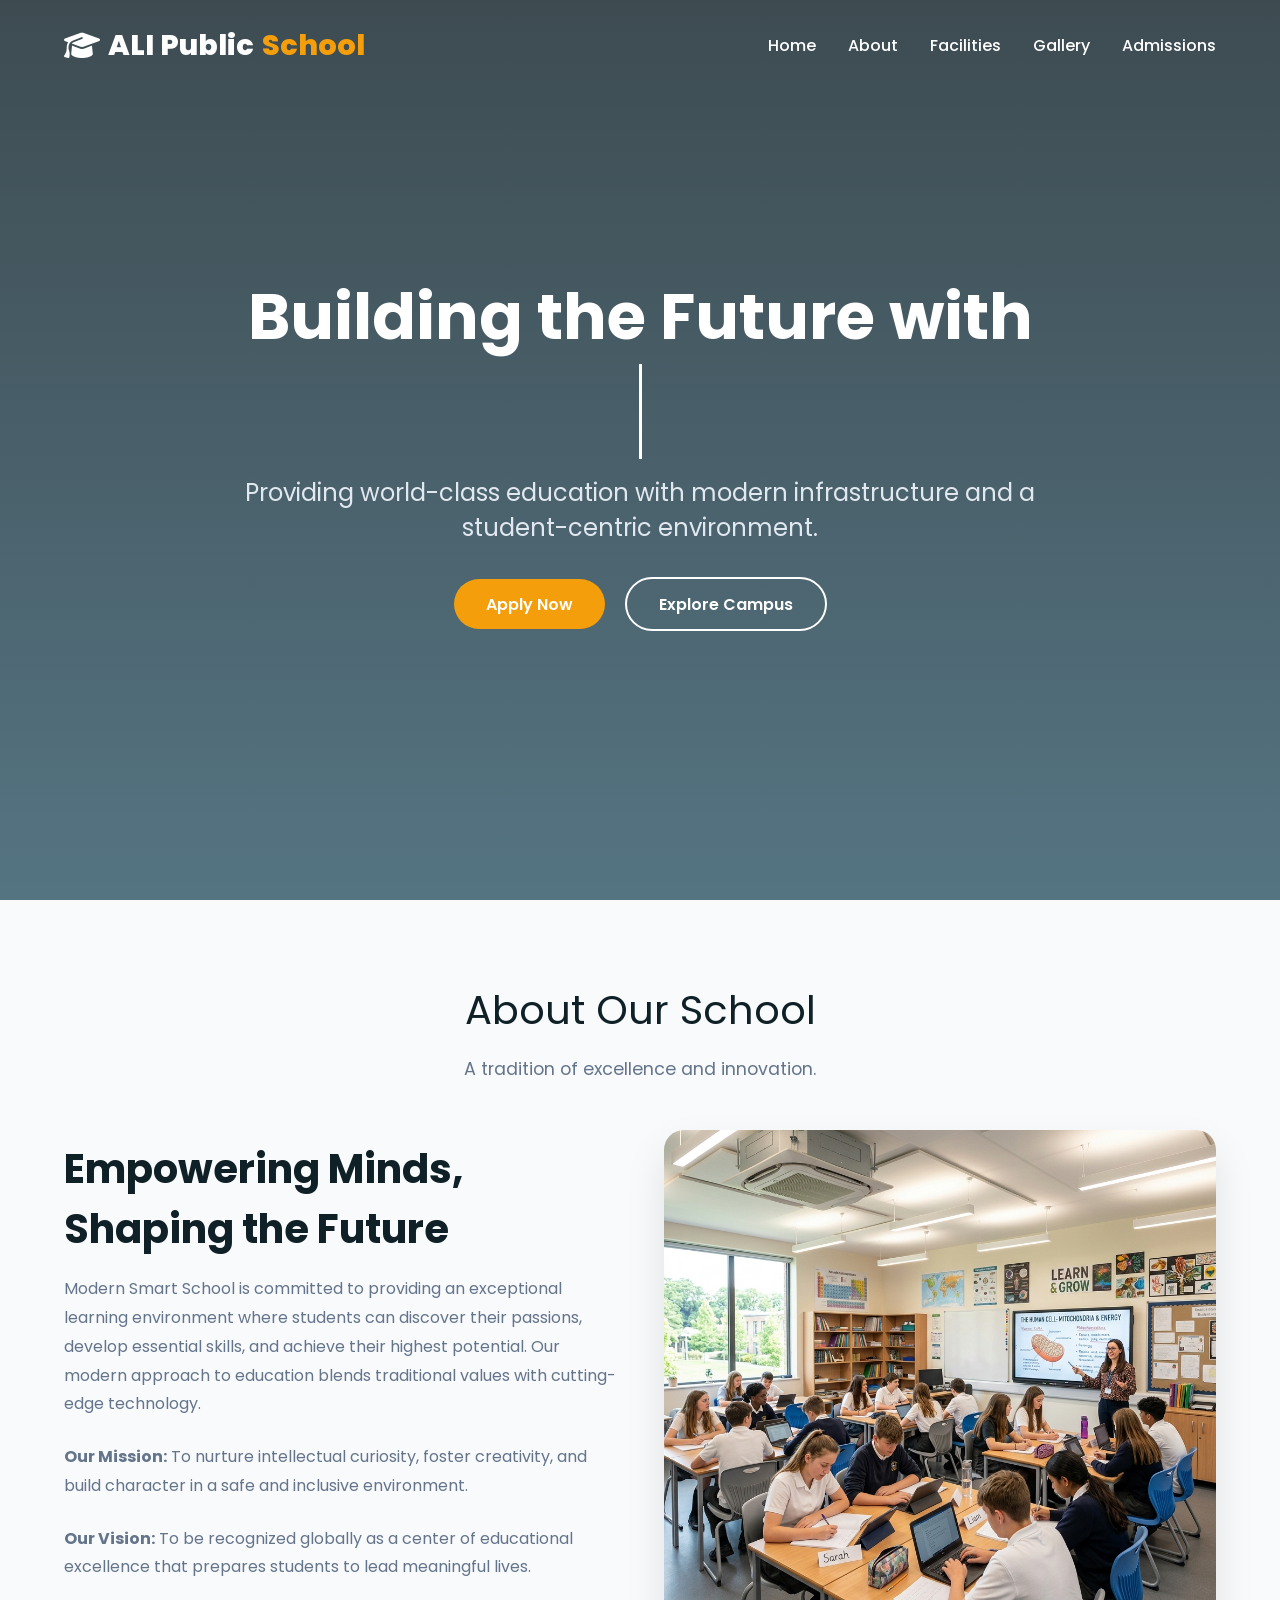
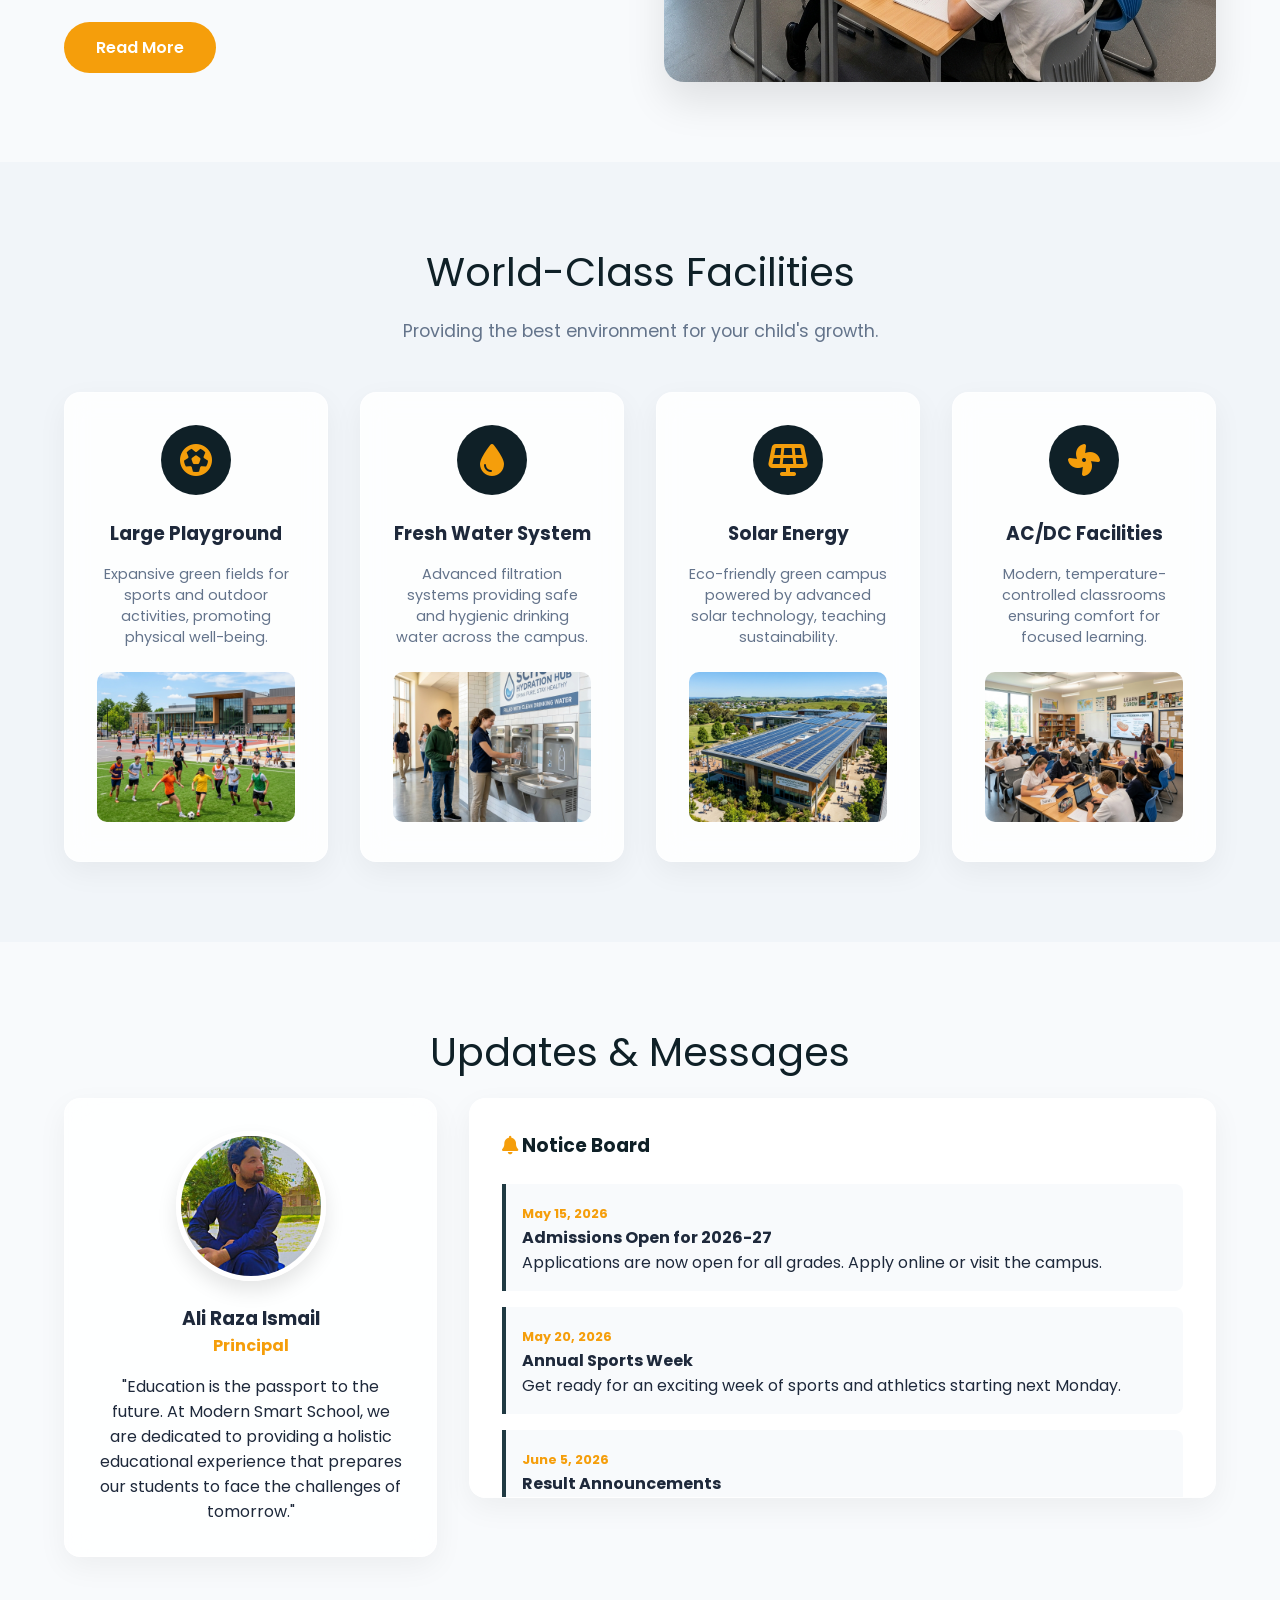
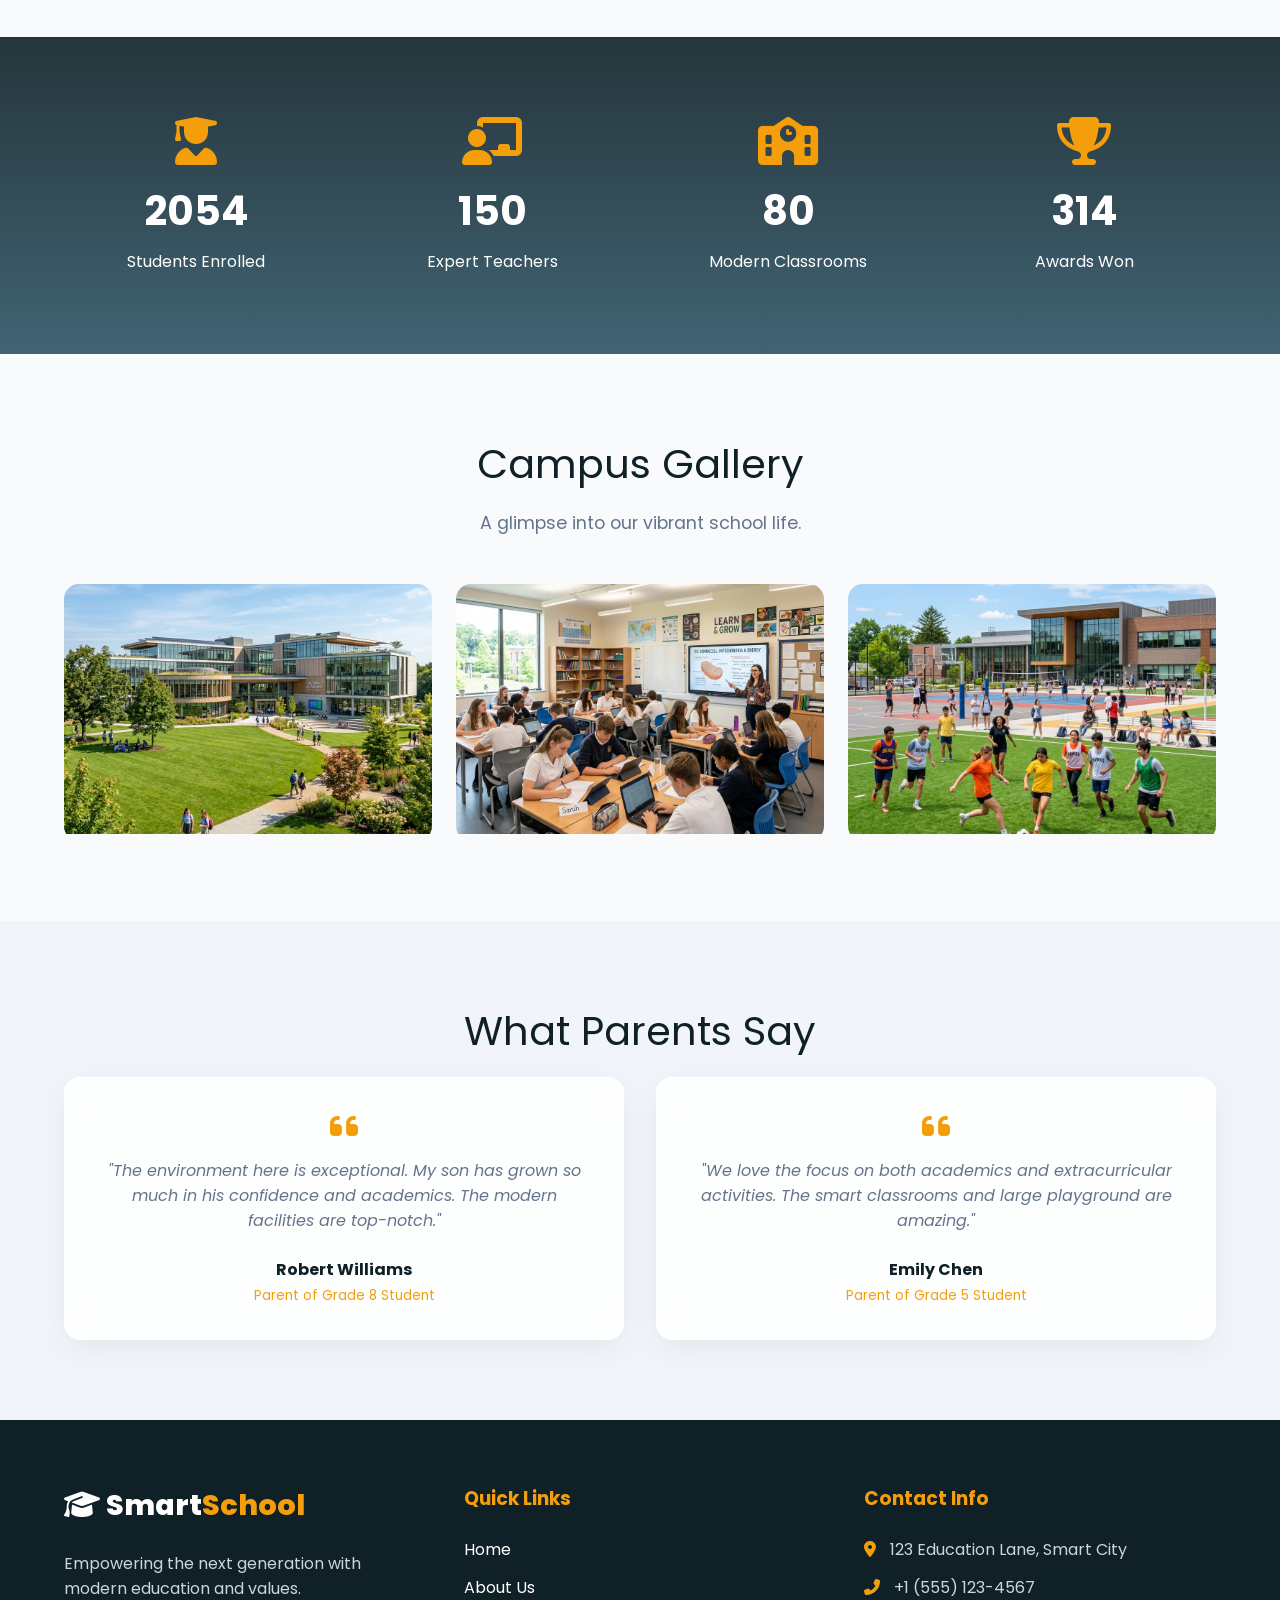
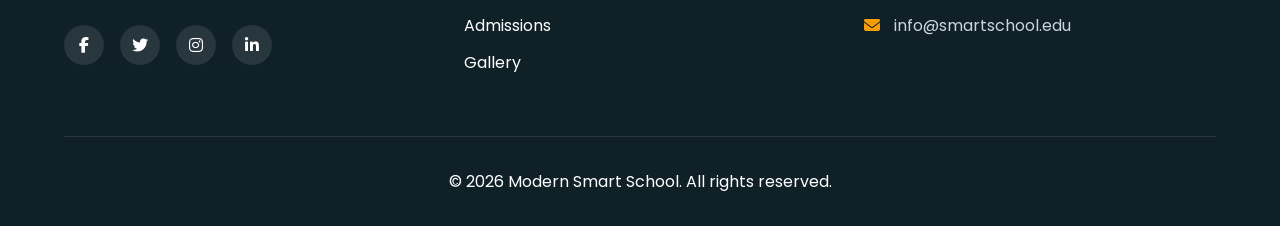
==== commit 1fd12462: "Update index.html" ====
--- a/index.html
+++ b/index.html
@@ -170,15 +170,15 @@
         
         <div class="gallery-grid">
             <div class="gallery-item" data-aos="zoom-in" data-aos-delay="100">
-                <img src="images/hero.png" alt="Campus">
+                <img src="hero.png" alt="Campus">
                 <div class="gallery-overlay"><i class="fas fa-search-plus"></i></div>
             </div>
             <div class="gallery-item" data-aos="zoom-in" data-aos-delay="200">
-                <img src="images/classroom.png" alt="Classroom">
+                <img src="classroom.png" alt="Classroom">
                 <div class="gallery-overlay"><i class="fas fa-search-plus"></i></div>
             </div>
             <div class="gallery-item" data-aos="zoom-in" data-aos-delay="300">
-                <img src="images/playground.png" alt="Playground">
+                <img src="playground.png" alt="Playground">
                 <div class="gallery-overlay"><i class="fas fa-search-plus"></i></div>
             </div>
         </div>
